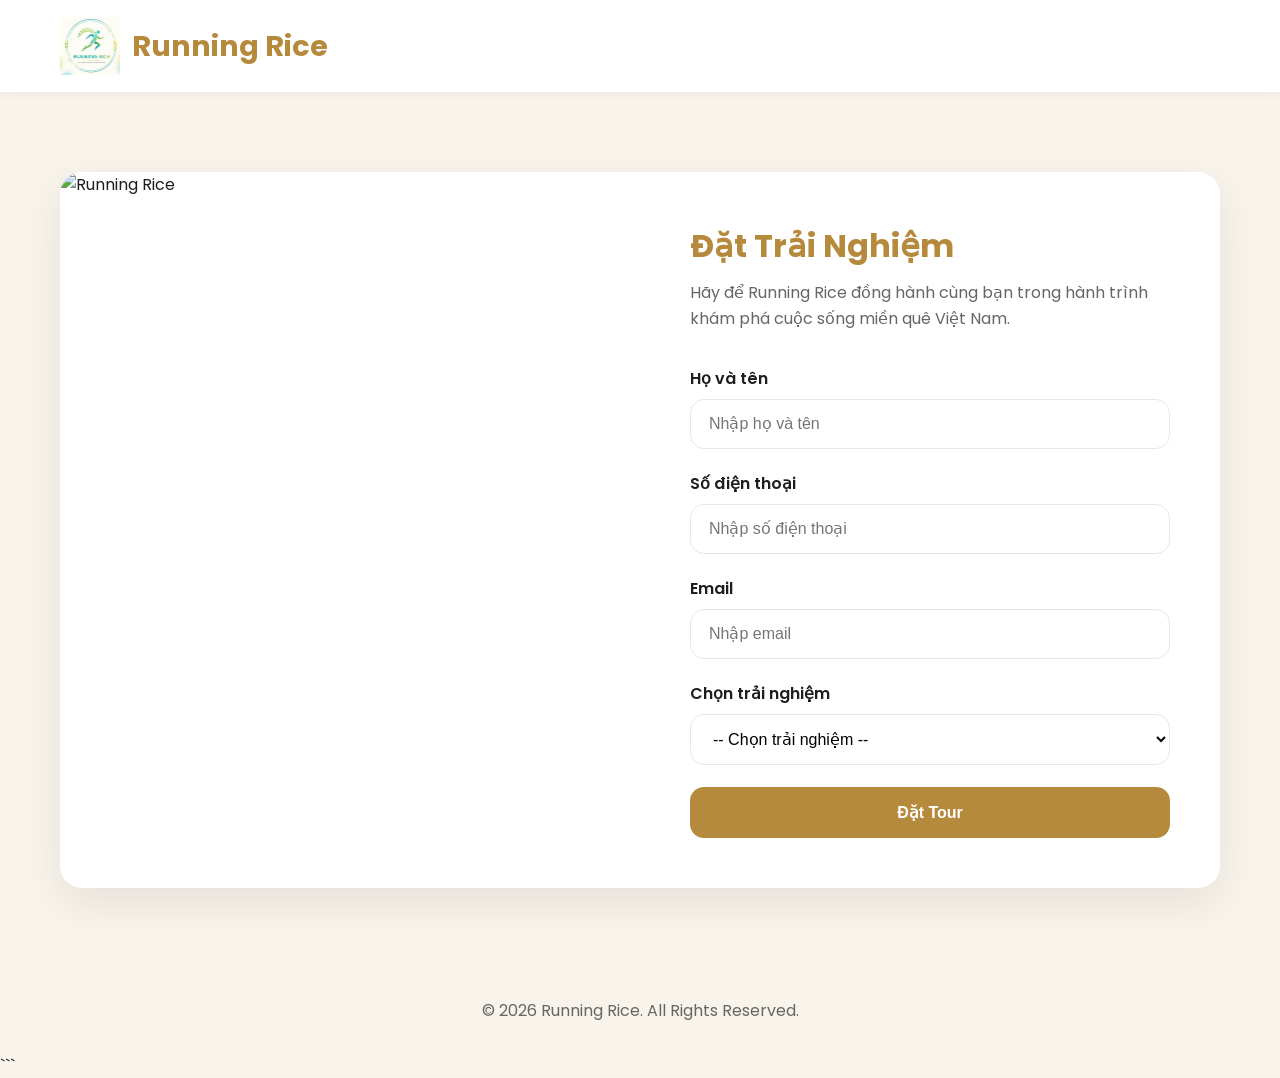
==== booking.html @ 142d7cdf "hh" ====
<!DOCTYPE html>
<html lang="vi">

<head>

    <meta charset="UTF-8">

    <meta name="viewport"
          content="width=device-width, initial-scale=1.0">

    <title>Đặt Trải Nghiệm | Running Rice</title>

    <link rel="stylesheet" href="css/booking.css">

    <link rel="preconnect" href="https://fonts.googleapis.com">

    <link rel="preconnect"
          href="https://fonts.gstatic.com"
          crossorigin>

    <link href="https://fonts.googleapis.com/css2?family=Poppins:wght@300;400;500;600;700&display=swap"
          rel="stylesheet">

</head>

<body>

    <!-- ==========================
            Header
    =========================== -->

<header>

    <nav class="navbar">

        <a href="index.html" class="logo">

            <img
                src="images/logo.png"
                alt="Running Rice Logo"
            >

            <h2>
                Running Rice
            </h2>

        </a>

    </nav>

</header>



    <!-- ==========================
            Booking
    =========================== -->

    <section class="booking">

        <div class="booking-container">

            <!-- Left -->

            <div class="booking-image">

                <img src="images/h4.png"
                     alt="Running Rice">

            </div>



            <!-- Right -->

            <div class="booking-form">

                <h2>

                    Đặt Trải Nghiệm

                </h2>

                <p>

                    Hãy để Running Rice đồng hành cùng bạn
                    trong hành trình khám phá cuộc sống
                    miền quê Việt Nam.

                </p>



                <div class="form-group">

                    <label>

                        Họ và tên

                    </label>

                    <input
                        id="customerName"
                        type="text"
                        placeholder="Nhập họ và tên">

                </div>



                <div class="form-group">

                    <label>

                        Số điện thoại

                    </label>

                    <input
                        id="phone"
                        type="tel"
                        placeholder="Nhập số điện thoại">

                </div>



                <div class="form-group">

                    <label>

                        Email

                    </label>

                    <input
                        id="email"
                        type="email"
                        placeholder="Nhập email">

                </div>






                <div class="form-group">

                    <label>

                        Chọn trải nghiệm

                    </label>

                    <select id="experience">

                        <option value="">
                            -- Chọn trải nghiệm --
                        </option>

                        <option value="Trải Nghiệm 1">
                            Trải Nghiệm 1
                        </option>

                        <option value="Trải Nghiệm 2">
                            Trải Nghiệm 2
                        </option>

                        <option value="Trải Nghiệm 3">
                            Trải nghiệm 3
                        </option>

                    </select>

                </div>



                <button
                    id="btnBook"
                    type="button">

                    Đặt Tour

                </button>

            </div>

        </div>

    </section>



    <!-- ==========================
            Footer
    =========================== -->

    <footer>

        <p
        style="
        text-align:center;
        padding:30px;
        color:#666;
        ">

            © 2026 Running Rice.
            All Rights Reserved.

        </p>

    </footer>



    <script type="module"
            src="js/app.js"></script>

</body>

</html>
```
---- css/booking.css ----
:root{

    --primary:#B68A3D;
    --primary-dark:#8F6B2C;
    --secondary:#F8F4EC;

    --dark:#1E1E1E;
    --gray:#666;
    --light:#fff;

    --border:#ECE7DE;

    --shadow:0 15px 45px rgba(0,0,0,.08);

    --radius:22px;

}

/* ==========================
    Reset
========================== */

*{

    margin:0;
    padding:0;
    box-sizing:border-box;

}

body{

    font-family:"Poppins",sans-serif;

    background:var(--secondary);

    color:var(--dark);

}

/* ==========================
    Booking Section
========================== */

.booking{

    max-width:1200px;

    margin:80px auto;

    padding:0 20px;

}

.booking-container{

    display:grid;

    grid-template-columns:1fr 1fr;

    background:var(--light);

    border-radius:var(--radius);

    overflow:hidden;

    box-shadow:var(--shadow);

}

/* ==========================
    Left
========================== */

.booking-image{

    width:100%;

    height:100%;

}

.booking-image img{

    width:100%;

    height:100%;

    object-fit:cover;

    display:block;

}

/* ==========================
    Right
========================== */

.booking-form{

    padding:50px;

}

.booking-form h2{

    font-size:2rem;

    margin-bottom:10px;

    color:var(--primary);

}

.booking-form p{

    color:var(--gray);

    margin-bottom:35px;

    line-height:1.6;

}

/* ==========================
    Form
========================== */

.form-group{

    margin-bottom:22px;

}

.form-group label{

    display:block;

    margin-bottom:8px;

    font-weight:600;

}

.form-group input,

.form-group select{

    width:100%;

    padding:15px 18px;

    border:1px solid var(--border);

    border-radius:14px;

    outline:none;

    font-size:1rem;

    transition:.3s;

    background:var(--light);

}

.form-group input:focus,

.form-group select:focus{

    border-color:var(--primary);

    box-shadow:0 0 0 4px rgba(182,138,61,.15);

}

/* ==========================
    Button
========================== */

#btnBook{

    width:100%;

    border:none;

    padding:16px;

    font-size:1rem;

    border-radius:14px;

    cursor:pointer;

    background:var(--primary);

    color:var(--light);

    font-weight:600;

    transition:.3s;

}

#btnBook:hover{

    background:var(--primary-dark);

    transform:translateY(-2px);

}

#btnBook:disabled{

    opacity:.7;

    cursor:not-allowed;

}

/* ==========================
    Responsive
========================== */

@media(max-width:900px){

    .booking-container{

        grid-template-columns:1fr;

    }

    .booking-image{

        height:300px;

    }

    .booking-form{

        padding:35px 25px;

    }

}

@media(max-width:600px){

    .booking{

        margin:40px auto;

    }

    .booking-form h2{

        font-size:1.7rem;

    }

    .booking-form{

        padding:25px 20px;

    }

}
/* ==========================
    Header
========================== */

header{

    width:100%;

    background:var(--light);

    box-shadow:0 2px 10px rgba(0,0,0,.05);

}

.navbar{

    max-width:1200px;

    margin:auto;

    padding:16px 20px;

    display:flex;

    justify-content:space-between;

    align-items:center;

}

.logo{

    display:flex;

    align-items:center;

    gap:12px;

    text-decoration:none;

}

.logo img{

    width:60px;

    height:60px;

    object-fit:contain;

}

.logo h2{

    font-size:1.8rem;

    font-weight:700;

    color:var(--primary);

}
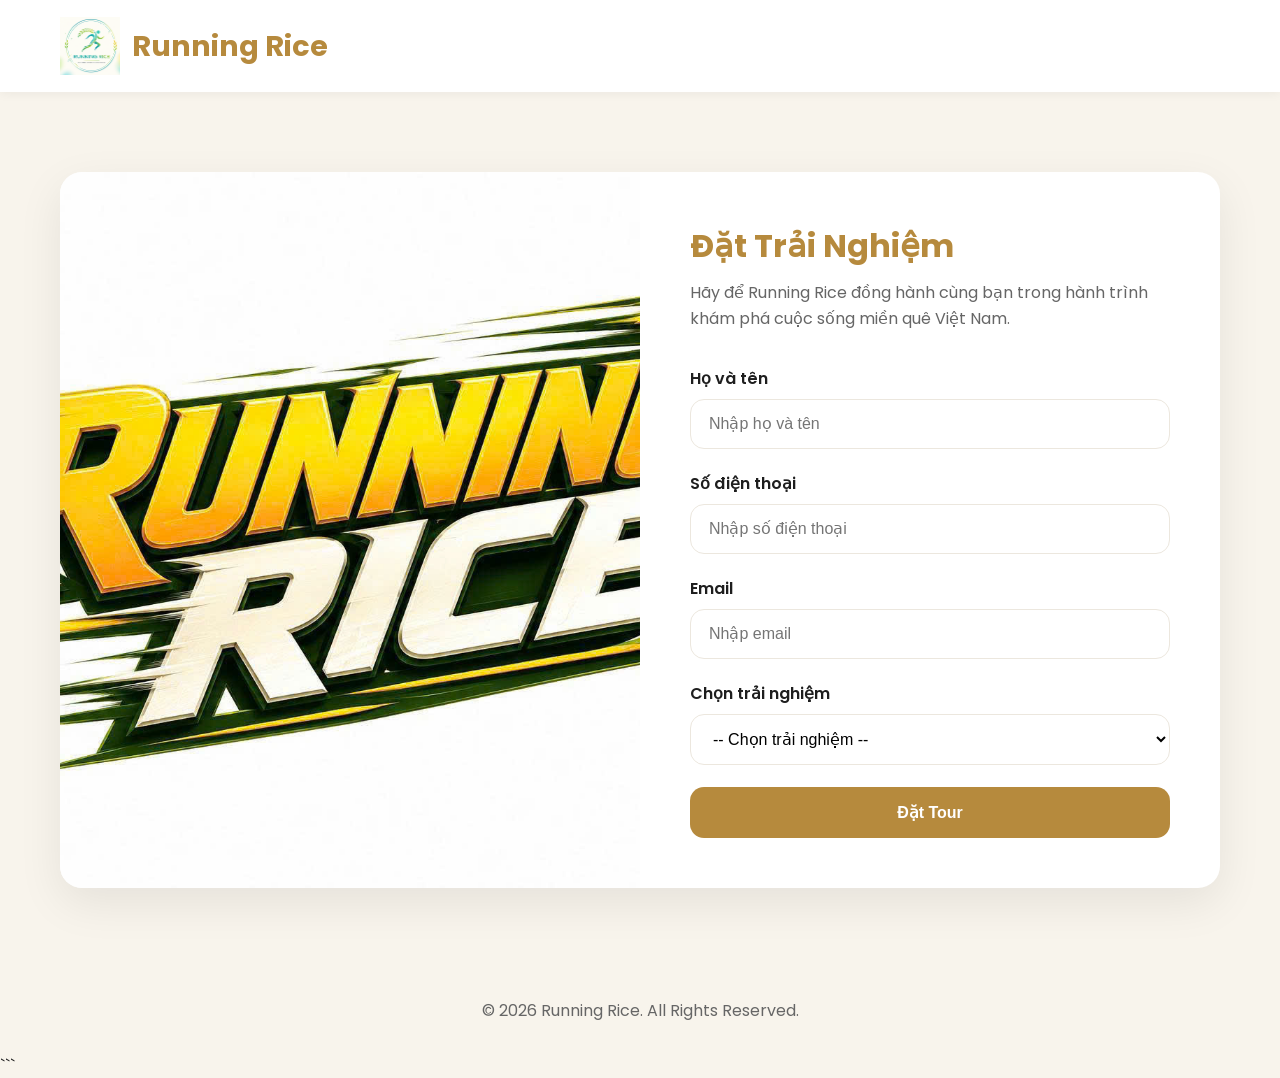
==== commit 56f09bdd: "Revise booking.html structure and content Updated booking page layout and images." ====
--- a/booking.html
+++ b/booking.html
@@ -1,225 +1,225 @@
-
-<!DOCTYPE html>
-<html lang="vi">
-
-<head>
-
-    <meta charset="UTF-8">
-
-    <meta name="viewport"
-          content="width=device-width, initial-scale=1.0">
-
-    <title>Đặt Trải Nghiệm | Running Rice</title>
-
-    <link rel="stylesheet" href="css/booking.css">
-
-    <link rel="preconnect" href="https://fonts.googleapis.com">
-
-    <link rel="preconnect"
-          href="https://fonts.gstatic.com"
-          crossorigin>
-
-    <link href="https://fonts.googleapis.com/css2?family=Poppins:wght@300;400;500;600;700&display=swap"
-          rel="stylesheet">
-
-</head>
-
-<body>
-
-    <!-- ==========================
-            Header
-    =========================== -->
-
-<header>
-
-    <nav class="navbar">
-
-        <a href="index.html" class="logo">
-
-            <img
-                src="images/logo.png"
-                alt="Running Rice Logo"
-            >
-
-            <h2>
-                Running Rice
-            </h2>
-
-        </a>
-
-    </nav>
-
-</header>
-
-
-
-    <!-- ==========================
-            Booking
-    =========================== -->
-
-    <section class="booking">
-
-        <div class="booking-container">
-
-            <!-- Left -->
-
-            <div class="booking-image">
-
-                <img src="images/h4.png"
-                     alt="Running Rice">
-
-            </div>
-
-
-
-            <!-- Right -->
-
-            <div class="booking-form">
-
-                <h2>
-
-                    Đặt Trải Nghiệm
-
-                </h2>
-
-                <p>
-
-                    Hãy để Running Rice đồng hành cùng bạn
-                    trong hành trình khám phá cuộc sống
-                    miền quê Việt Nam.
-
-                </p>
-
-
-
-                <div class="form-group">
-
-                    <label>
-
-                        Họ và tên
-
-                    </label>
-
-                    <input
-                        id="customerName"
-                        type="text"
-                        placeholder="Nhập họ và tên">
-
-                </div>
-
-
-
-                <div class="form-group">
-
-                    <label>
-
-                        Số điện thoại
-
-                    </label>
-
-                    <input
-                        id="phone"
-                        type="tel"
-                        placeholder="Nhập số điện thoại">
-
-                </div>
-
-
-
-                <div class="form-group">
-
-                    <label>
-
-                        Email
-
-                    </label>
-
-                    <input
-                        id="email"
-                        type="email"
-                        placeholder="Nhập email">
-
-                </div>
-
-
-
-
-
-
-                <div class="form-group">
-
-                    <label>
-
-                        Chọn trải nghiệm
-
-                    </label>
-
-                    <select id="experience">
-
-                        <option value="">
-                            -- Chọn trải nghiệm --
-                        </option>
-
-                        <option value="Trải Nghiệm 1">
-                            Trải Nghiệm 1
-                        </option>
-
-                        <option value="Trải Nghiệm 2">
-                            Trải Nghiệm 2
-                        </option>
-
-                        <option value="Trải Nghiệm 3">
-                            Trải nghiệm 3
-                        </option>
-
-                    </select>
-
-                </div>
-
-
-
-                <button
-                    id="btnBook"
-                    type="button">
-
-                    Đặt Tour
-
-                </button>
-
-            </div>
-
-        </div>
-
-    </section>
-
-
-
-    <!-- ==========================
-            Footer
-    =========================== -->
-
-    <footer>
-
-        <p
-        style="
-        text-align:center;
-        padding:30px;
-        color:#666;
-        ">
-
-            © 2026 Running Rice.
-            All Rights Reserved.
-
-        </p>
-
-    </footer>
-
-
-
-    <script type="module"
-            src="js/app.js"></script>
-
-</body>
-
-</html>
-```
+
+<!DOCTYPE html>
+<html lang="vi">
+
+<head>
+
+    <meta charset="UTF-8">
+
+    <meta name="viewport"
+          content="width=device-width, initial-scale=1.0">
+
+    <title>Đặt Trải Nghiệm | Running Rice</title>
+
+    <link rel="stylesheet" href="css/booking.css">
+
+    <link rel="preconnect" href="https://fonts.googleapis.com">
+
+    <link rel="preconnect"
+          href="https://fonts.gstatic.com"
+          crossorigin>
+
+    <link href="https://fonts.googleapis.com/css2?family=Poppins:wght@300;400;500;600;700&display=swap"
+          rel="stylesheet">
+
+</head>
+
+<body>
+
+    <!-- ==========================
+            Header
+    =========================== -->
+
+<header>
+
+    <nav class="navbar">
+
+        <a href="index.html" class="logo">
+
+            <img
+                src="images/logo.png"
+                alt="Running Rice Logo"
+            >
+
+            <h2>
+                Running Rice
+            </h2>
+
+        </a>
+
+    </nav>
+
+</header>
+
+
+
+    <!-- ==========================
+            Booking
+    =========================== -->
+
+    <section class="booking">
+
+        <div class="booking-container">
+
+            <!-- Left -->
+
+            <div class="booking-image">
+
+                <img src="images/rice.jpg"
+                     alt="Running Rice">
+
+            </div>
+
+
+
+            <!-- Right -->
+
+            <div class="booking-form">
+
+                <h2>
+
+                    Đặt Trải Nghiệm
+
+                </h2>
+
+                <p>
+
+                    Hãy để Running Rice đồng hành cùng bạn
+                    trong hành trình khám phá cuộc sống
+                    miền quê Việt Nam.
+
+                </p>
+
+
+
+                <div class="form-group">
+
+                    <label>
+
+                        Họ và tên
+
+                    </label>
+
+                    <input
+                        id="customerName"
+                        type="text"
+                        placeholder="Nhập họ và tên">
+
+                </div>
+
+
+
+                <div class="form-group">
+
+                    <label>
+
+                        Số điện thoại
+
+                    </label>
+
+                    <input
+                        id="phone"
+                        type="tel"
+                        placeholder="Nhập số điện thoại">
+
+                </div>
+
+
+
+                <div class="form-group">
+
+                    <label>
+
+                        Email
+
+                    </label>
+
+                    <input
+                        id="email"
+                        type="email"
+                        placeholder="Nhập email">
+
+                </div>
+
+
+
+
+
+
+                <div class="form-group">
+
+                    <label>
+
+                        Chọn trải nghiệm
+
+                    </label>
+
+                    <select id="experience">
+
+                        <option value="">
+                            -- Chọn trải nghiệm --
+                        </option>
+
+                        <option value="Trải Nghiệm 1">
+                            Trải Nghiệm 1
+                        </option>
+
+                        <option value="Trải Nghiệm 2">
+                            Trải Nghiệm 2
+                        </option>
+
+                        <option value="Trải Nghiệm 3">
+                            Trải nghiệm 3
+                        </option>
+
+                    </select>
+
+                </div>
+
+
+
+                <button
+                    id="btnBook"
+                    type="button">
+
+                    Đặt Tour
+
+                </button>
+
+            </div>
+
+        </div>
+
+    </section>
+
+
+
+    <!-- ==========================
+            Footer
+    =========================== -->
+
+    <footer>
+
+        <p
+        style="
+        text-align:center;
+        padding:30px;
+        color:#666;
+        ">
+
+            © 2026 Running Rice.
+            All Rights Reserved.
+
+        </p>
+
+    </footer>
+
+
+
+    <script type="module"
+            src="js/app.js"></script>
+
+</body>
+
+</html>
+```
--- a/css/booking.css
+++ b/css/booking.css
@@ -1,328 +1,328 @@
-:root{
-
-    --primary:#B68A3D;
-    --primary-dark:#8F6B2C;
-    --secondary:#F8F4EC;
-
-    --dark:#1E1E1E;
-    --gray:#666;
-    --light:#fff;
-
-    --border:#ECE7DE;
-
-    --shadow:0 15px 45px rgba(0,0,0,.08);
-
-    --radius:22px;
-
-}
-
-/* ==========================
-    Reset
-========================== */
-
-*{
-
-    margin:0;
-    padding:0;
-    box-sizing:border-box;
-
-}
-
-body{
-
-    font-family:"Poppins",sans-serif;
-
-    background:var(--secondary);
-
-    color:var(--dark);
-
-}
-
-/* ==========================
-    Booking Section
-========================== */
-
-.booking{
-
-    max-width:1200px;
-
-    margin:80px auto;
-
-    padding:0 20px;
-
-}
-
-.booking-container{
-
-    display:grid;
-
-    grid-template-columns:1fr 1fr;
-
-    background:var(--light);
-
-    border-radius:var(--radius);
-
-    overflow:hidden;
-
-    box-shadow:var(--shadow);
-
-}
-
-/* ==========================
-    Left
-========================== */
-
-.booking-image{
-
-    width:100%;
-
-    height:100%;
-
-}
-
-.booking-image img{
-
-    width:100%;
-
-    height:100%;
-
-    object-fit:cover;
-
-    display:block;
-
-}
-
-/* ==========================
-    Right
-========================== */
-
-.booking-form{
-
-    padding:50px;
-
-}
-
-.booking-form h2{
-
-    font-size:2rem;
-
-    margin-bottom:10px;
-
-    color:var(--primary);
-
-}
-
-.booking-form p{
-
-    color:var(--gray);
-
-    margin-bottom:35px;
-
-    line-height:1.6;
-
-}
-
-/* ==========================
-    Form
-========================== */
-
-.form-group{
-
-    margin-bottom:22px;
-
-}
-
-.form-group label{
-
-    display:block;
-
-    margin-bottom:8px;
-
-    font-weight:600;
-
-}
-
-.form-group input,
-
-.form-group select{
-
-    width:100%;
-
-    padding:15px 18px;
-
-    border:1px solid var(--border);
-
-    border-radius:14px;
-
-    outline:none;
-
-    font-size:1rem;
-
-    transition:.3s;
-
-    background:var(--light);
-
-}
-
-.form-group input:focus,
-
-.form-group select:focus{
-
-    border-color:var(--primary);
-
-    box-shadow:0 0 0 4px rgba(182,138,61,.15);
-
-}
-
-/* ==========================
-    Button
-========================== */
-
-#btnBook{
-
-    width:100%;
-
-    border:none;
-
-    padding:16px;
-
-    font-size:1rem;
-
-    border-radius:14px;
-
-    cursor:pointer;
-
-    background:var(--primary);
-
-    color:var(--light);
-
-    font-weight:600;
-
-    transition:.3s;
-
-}
-
-#btnBook:hover{
-
-    background:var(--primary-dark);
-
-    transform:translateY(-2px);
-
-}
-
-#btnBook:disabled{
-
-    opacity:.7;
-
-    cursor:not-allowed;
-
-}
-
-/* ==========================
-    Responsive
-========================== */
-
-@media(max-width:900px){
-
-    .booking-container{
-
-        grid-template-columns:1fr;
-
-    }
-
-    .booking-image{
-
-        height:300px;
-
-    }
-
-    .booking-form{
-
-        padding:35px 25px;
-
-    }
-
-}
-
-@media(max-width:600px){
-
-    .booking{
-
-        margin:40px auto;
-
-    }
-
-    .booking-form h2{
-
-        font-size:1.7rem;
-
-    }
-
-    .booking-form{
-
-        padding:25px 20px;
-
-    }
-
-}
-/* ==========================
-    Header
-========================== */
-
-header{
-
-    width:100%;
-
-    background:var(--light);
-
-    box-shadow:0 2px 10px rgba(0,0,0,.05);
-
-}
-
-.navbar{
-
-    max-width:1200px;
-
-    margin:auto;
-
-    padding:16px 20px;
-
-    display:flex;
-
-    justify-content:space-between;
-
-    align-items:center;
-
-}
-
-.logo{
-
-    display:flex;
-
-    align-items:center;
-
-    gap:12px;
-
-    text-decoration:none;
-
-}
-
-.logo img{
-
-    width:60px;
-
-    height:60px;
-
-    object-fit:contain;
-
-}
-
-.logo h2{
-
-    font-size:1.8rem;
-
-    font-weight:700;
-
-    color:var(--primary);
-
+:root{
+
+    --primary:#B68A3D;
+    --primary-dark:#8F6B2C;
+    --secondary:#F8F4EC;
+
+    --dark:#1E1E1E;
+    --gray:#666;
+    --light:#fff;
+
+    --border:#ECE7DE;
+
+    --shadow:0 15px 45px rgba(0,0,0,.08);
+
+    --radius:22px;
+
+}
+
+/* ==========================
+    Reset
+========================== */
+
+*{
+
+    margin:0;
+    padding:0;
+    box-sizing:border-box;
+
+}
+
+body{
+
+    font-family:"Poppins",sans-serif;
+
+    background:var(--secondary);
+
+    color:var(--dark);
+
+}
+
+/* ==========================
+    Booking Section
+========================== */
+
+.booking{
+
+    max-width:1200px;
+
+    margin:80px auto;
+
+    padding:0 20px;
+
+}
+
+.booking-container{
+
+    display:grid;
+
+    grid-template-columns:1fr 1fr;
+
+    background:var(--light);
+
+    border-radius:var(--radius);
+
+    overflow:hidden;
+
+    box-shadow:var(--shadow);
+
+}
+
+/* ==========================
+    Left
+========================== */
+
+.booking-image{
+
+    width:100%;
+
+    height:100%;
+
+}
+
+.booking-image img{
+
+    width:100%;
+
+    height:100%;
+
+    object-fit:cover;
+
+    display:block;
+
+}
+
+/* ==========================
+    Right
+========================== */
+
+.booking-form{
+
+    padding:50px;
+
+}
+
+.booking-form h2{
+
+    font-size:2rem;
+
+    margin-bottom:10px;
+
+    color:var(--primary);
+
+}
+
+.booking-form p{
+
+    color:var(--gray);
+
+    margin-bottom:35px;
+
+    line-height:1.6;
+
+}
+
+/* ==========================
+    Form
+========================== */
+
+.form-group{
+
+    margin-bottom:22px;
+
+}
+
+.form-group label{
+
+    display:block;
+
+    margin-bottom:8px;
+
+    font-weight:600;
+
+}
+
+.form-group input,
+
+.form-group select{
+
+    width:100%;
+
+    padding:15px 18px;
+
+    border:1px solid var(--border);
+
+    border-radius:14px;
+
+    outline:none;
+
+    font-size:1rem;
+
+    transition:.3s;
+
+    background:var(--light);
+
+}
+
+.form-group input:focus,
+
+.form-group select:focus{
+
+    border-color:var(--primary);
+
+    box-shadow:0 0 0 4px rgba(182,138,61,.15);
+
+}
+
+/* ==========================
+    Button
+========================== */
+
+#btnBook{
+
+    width:100%;
+
+    border:none;
+
+    padding:16px;
+
+    font-size:1rem;
+
+    border-radius:14px;
+
+    cursor:pointer;
+
+    background:var(--primary);
+
+    color:var(--light);
+
+    font-weight:600;
+
+    transition:.3s;
+
+}
+
+#btnBook:hover{
+
+    background:var(--primary-dark);
+
+    transform:translateY(-2px);
+
+}
+
+#btnBook:disabled{
+
+    opacity:.7;
+
+    cursor:not-allowed;
+
+}
+
+/* ==========================
+    Responsive
+========================== */
+
+@media(max-width:900px){
+
+    .booking-container{
+
+        grid-template-columns:1fr;
+
+    }
+
+    .booking-image{
+
+        height:300px;
+
+    }
+
+    .booking-form{
+
+        padding:35px 25px;
+
+    }
+
+}
+
+@media(max-width:600px){
+
+    .booking{
+
+        margin:40px auto;
+
+    }
+
+    .booking-form h2{
+
+        font-size:1.7rem;
+
+    }
+
+    .booking-form{
+
+        padding:25px 20px;
+
+    }
+
+}
+/* ==========================
+    Header
+========================== */
+
+header{
+
+    width:100%;
+
+    background:var(--light);
+
+    box-shadow:0 2px 10px rgba(0,0,0,.05);
+
+}
+
+.navbar{
+
+    max-width:1200px;
+
+    margin:auto;
+
+    padding:16px 20px;
+
+    display:flex;
+
+    justify-content:space-between;
+
+    align-items:center;
+
+}
+
+.logo{
+
+    display:flex;
+
+    align-items:center;
+
+    gap:12px;
+
+    text-decoration:none;
+
+}
+
+.logo img{
+
+    width:60px;
+
+    height:60px;
+
+    object-fit:contain;
+
+}
+
+.logo h2{
+
+    font-size:1.8rem;
+
+    font-weight:700;
+
+    color:var(--primary);
+
 }
